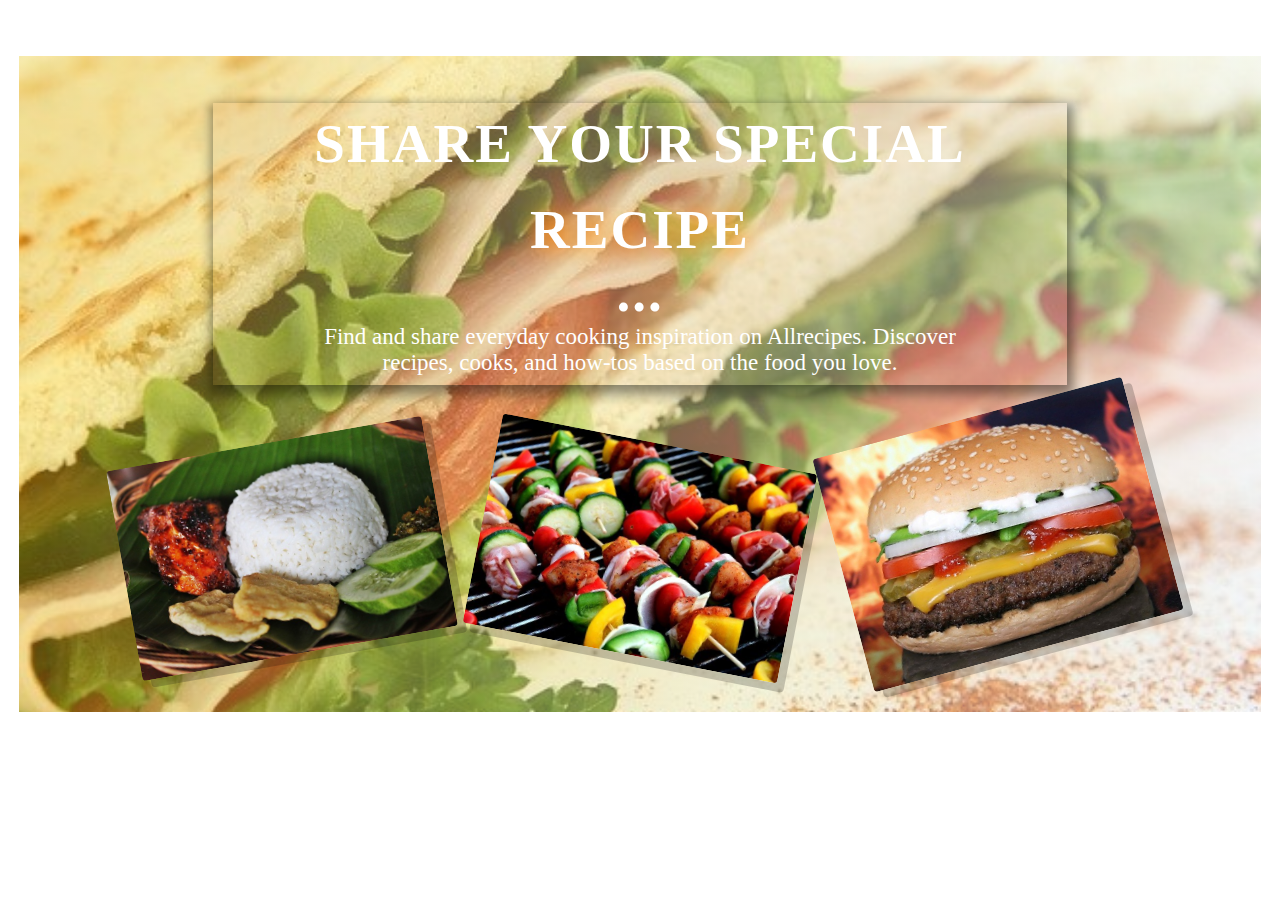
==== index.html @ f3de8c3f "Update index.html" ====
<!DOCTYPE html>
<html lang="en">
<head>
    <meta charset="UTF-8">
    <meta http-equiv="X-UA-Compatible" content="IE=edge">
    <meta name="viewport" content="width=device-width, initial-scale=1.0">
    <title>Team B01 | Recipes</title>
    <link rel="shortcut icon" href="image/1.pnge="image/png">
    <link rel="stylesheet" href="css/style.css">
</head>
<body>
    
    <!--  HEADER    -->
    
    
    <!--  MAIN    -->
        <div class="top-wrapper">
           <div class="top-container">
            <h1>SHARE YOUR SPECIAL</h1>
            <h1 id="lompat">RECIPE</h1>
            <h1>...</h1>
            <p>Find and share everyday cooking inspiration on Allrecipes. Discover recipes, cooks, and how-tos based on the food you love.</p>
           </div>
           <div class="top-image">
               <img class="image-1" src="image/grilled-chicken.jpg">
               <img class="image-2" src="image/shish-kebab_640.jpg">
               <img class="image-3" src="image/hamburger_640.jpg">
           </div>
        </div>

    
    
    <!--  BODY    -->
    
    
    <!--  FOOTER    -->
</body>
</html>
---- css/style.css ----
html, body,
ul, ol, li,
h1, h2, h3, h4, h5, h6, p, div {
  margin: 0;
  padding: 0;
}
body {
  font-family: "Lucida Grande";
}
li {
  list-style: none;
}
a {
  text-decoration: none;
}


.top-wrapper{
    background-image:
    linear-gradient(-90deg, rgba(245, 246, 252, 0.52), rgba(253, 199, 21, 0.353)),url('../image/sandwich_640.jpg');    
    background-size: cover;
    color: white;
    /* margin: 57px 10px 10px 10px; */
    margin: 56px auto;
    width: 97%;
    padding: 24px 0px;
    text-align: center;
}
.top-container{
    background-color: rgba(117, 19, 93, 0.047);
    padding: 9px 23px;
    /* margin: 0px 75px; */
    margin: 23px auto;
    width: 65%;
    /* height: 210px; */
    box-shadow: 2px 4px 8px 0px rgba(0, 0, 0, 0.2), 2px 6px 10px 6px rgba(0, 0, 0, 0.3);
    /* border-radius: 10% 30% 80% 30%; */
}
.top-container h1{
  /* padding-bottom: 9px; */
  letter-spacing: 2px;
  font-size: 55px;
}
.top-container p{
    font-size: 23px;
    padding: 0 51px;
}

.top-image{
    margin: 29px 0px;
}
.top-image img {
    width: 320px;
    border-radius: 4px;
    margin: 0 17px;
    box-shadow: 8px 8px rgba(0, 0, 0, 0.2);
}
img.image-1{
    transform: rotate(-10deg);
}
img.image-2{
    transform: rotate(11deg);
}
img.image-3{
    transform: rotate(-15deg);
}


#lompat{
    animation: banjump 2s ease infinite;
    color: white;
    margin-top: 23px;
    text-shadow: 6px 3px 19px #ff8808;
  }
  
@keyframes banjump {
    0% {transform: scale(1,1) translateY(0);}
    10% {transform: scale(1.1, .9) translateY(0);}
  
    30% {transform: scale(.9, 1.1) translateY(-35px);}
    50% {transform: scale(1.01, .95) translateY(0);}
    60% {transform: scale(1,1) translateY(-7px);}
  
    65% {transform: scale(1,1) translateY(0);}
    100% {transform: scale(1,1) translateY(0);}
}
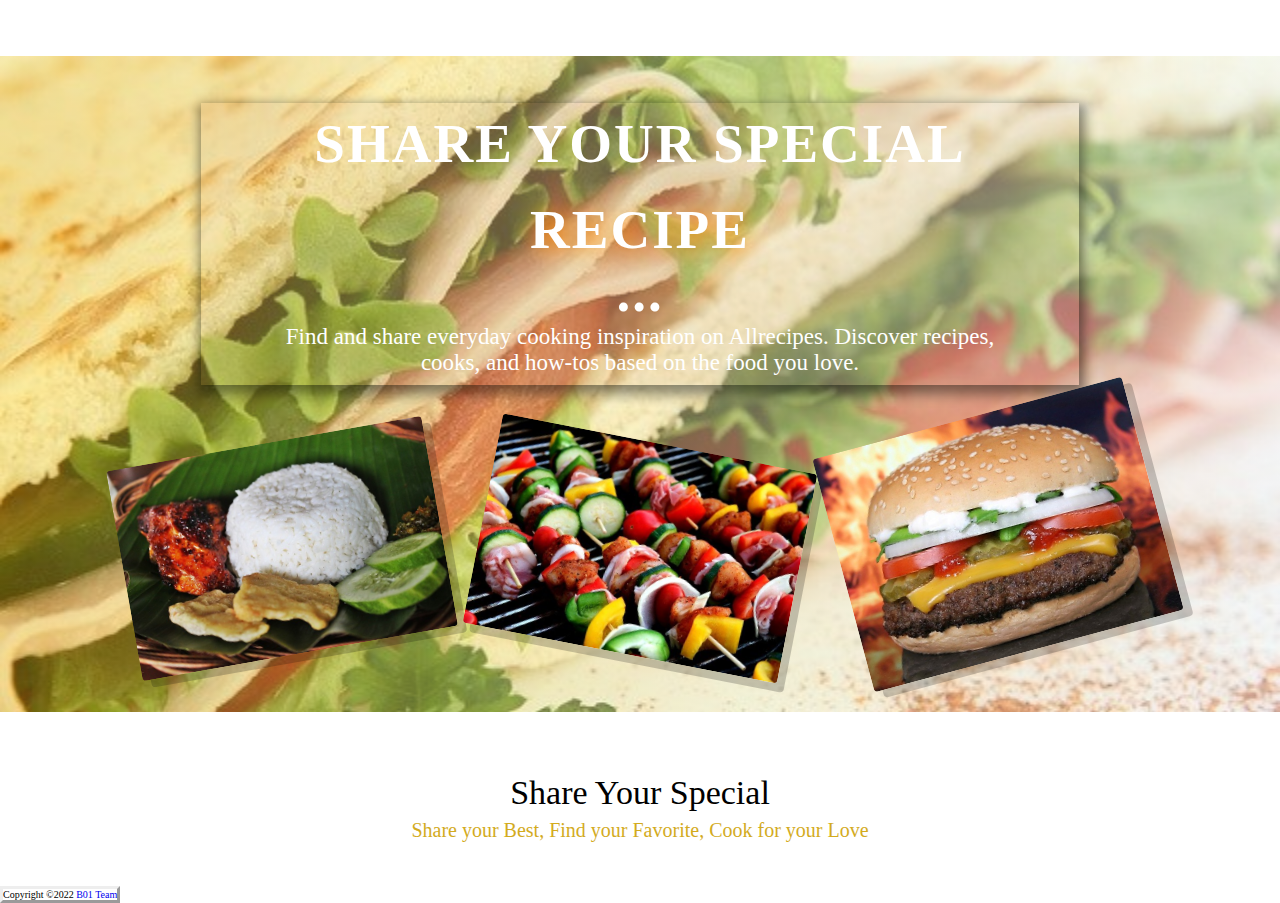
==== commit c4f829d8: "Update index.html" ====
--- a/index.html
+++ b/index.html
@@ -5,7 +5,7 @@
     <meta http-equiv="X-UA-Compatible" content="IE=edge">
     <meta name="viewport" content="width=device-width, initial-scale=1.0">
     <title>Team B01 | Recipes</title>
-    <link rel="shortcut icon" href="image/1.pnge="image/png">
+    <link rel="shortcut icon" href="image/1.png" type="image/png">
     <link rel="stylesheet" href="css/style.css">
 </head>
 <body>
@@ -34,5 +34,23 @@
     
     
     <!--  FOOTER    -->
+    <div class="footer-logo">
+		<h2>Share Your Special</h2>
+			<p> Share your Best, Find your Favorite, Cook for your Love </p>
+	</div>
+
+	<ul class="footer-content">	
+		<li><a href="#"><i class="fa fa-facebook"></i></a></li>
+		<li><a href="#"><i class="fa fa-twitter"></i></a></li>
+		<li><a href="#"><i class="fa fa-google-plus"></i></a></li>
+		<li><a href="#"><i class="fa fa-youtube"></i></a></li>
+		<li><a href="#"><i class="fa fa-linkedin-square"></i></a></li>
+	</ul>
+
+	<div class="footer-list">
+   		<p>Copyright &copy;2022 <a href="#">B01 Team</a></p>
+	</div>
+
+	
 </body>
 </html>
--- a/css/style.css
+++ b/css/style.css
@@ -20,9 +20,8 @@
     linear-gradient(-90deg, rgba(245, 246, 252, 0.52), rgba(253, 199, 21, 0.353)),url('../image/sandwich_640.jpg');    
     background-size: cover;
     color: white;
-    /* margin: 57px 10px 10px 10px; */
     margin: 56px auto;
-    width: 97%;
+    width: 100%;
     padding: 24px 0px;
     text-align: center;
 }
@@ -84,3 +83,104 @@
     65% {transform: scale(1,1) translateY(0);}
     100% {transform: scale(1,1) translateY(0);}
 }
+
+
+
+
+
+
+
+
+
+
+
+footer {background-color: #dacddd; border:outset;}
+.footer-logo{
+    align-items: center;
+    justify-content: center;
+    text-align: center;
+}
+
+.footer-logo h2{
+    font-size: 34px;
+    font-weight: 500;
+    line-height: 50px;
+    margin-top:15px;
+}
+
+.footer-logo p{
+    max-width: 500px;
+    margin: 5px auto;
+    line-height: 14px;
+    font-size: 20px;
+    color: #d3ab1e;
+    text-align: center;
+}
+
+.footer-content {
+ list-style: none;
+ display: flex;
+ align-items: center;
+ justify-content: center;
+ color:#080b07 ;
+}
+
+.footer-content li {
+ margin: 10px;
+}
+
+.footer-content a {
+ text-decoration: none;
+ color: #fff;
+ border: 1.1px black;
+ padding: 5px;
+ border-radius: 50%;
+}
+
+.footer-content a i{
+ font-size: 20px;
+ width: 20px;
+ transition: color .4s ease;
+}
+
+.footer-content a:hover i {
+	color:light-blue;
+}
+
+.footer-list {
+	float:left;
+	margin-top: 1px;
+	border: outset;
+	font-size: 10px;
+
+}
+.footer-form {
+	float:right;
+}
+.footer-form input {
+    background: #f3f8f7;
+    margin-bottom: 15px;
+    height: 35px;
+    border: outset;
+    border-radius:5px;
+}
+
+
+.footer-news .btn {
+    font-weight: 400;
+    text-transform: uppercase;
+    color: #ffffff;
+    background: #e9414a;
+    display: block;
+    width: 18%;
+    height: 35px;
+    font-size: 14px;
+    border: none;
+    float:right; 
+
+}
+.footer-news .btn:hover {
+    color: #0085ff;
+    background: #ffffff;
+    float:right;
+}
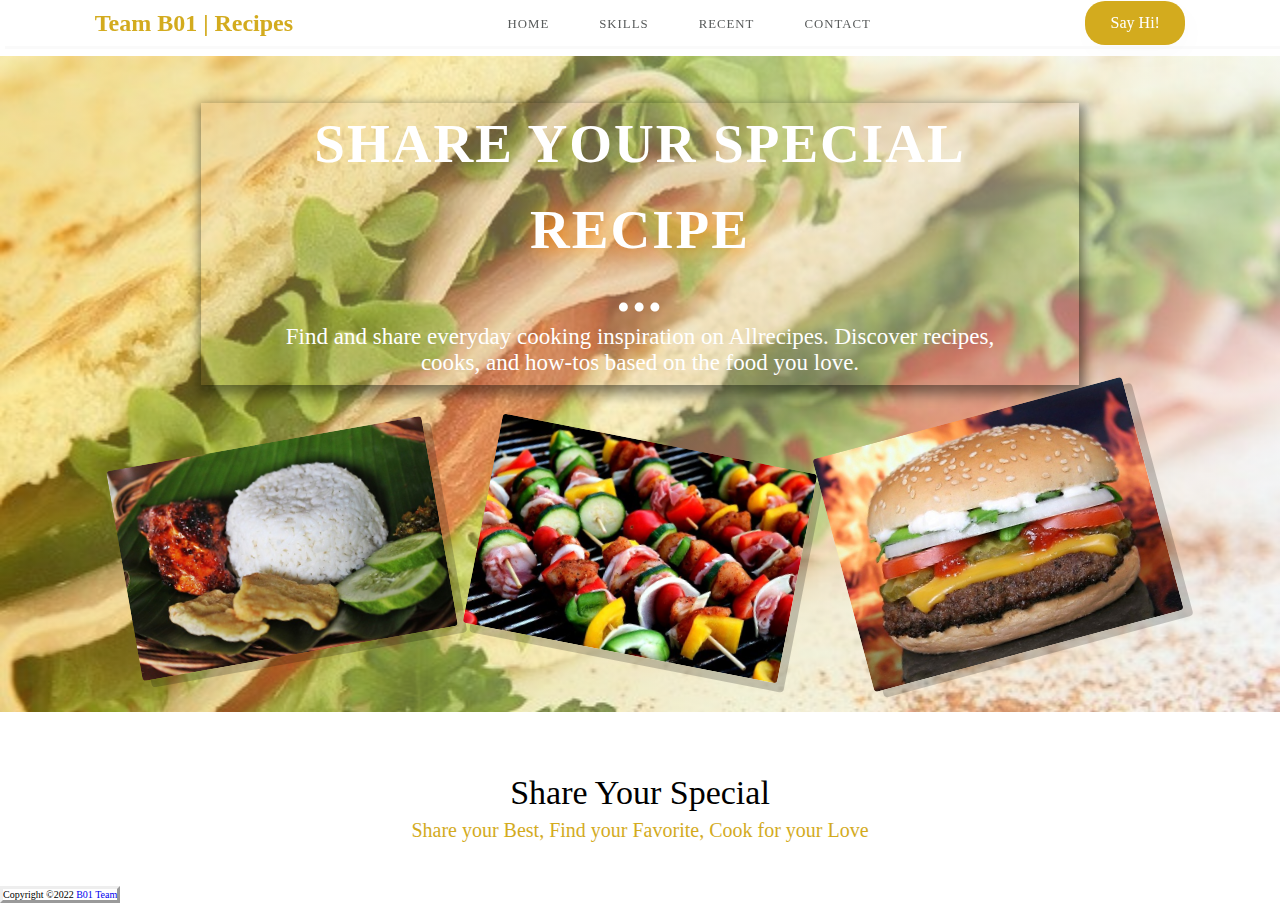
==== commit 59f0b343: "Penambahan header" ====
--- a/index.html
+++ b/index.html
@@ -1,56 +1,87 @@
 <!DOCTYPE html>
 <html lang="en">
-<head>
-    <meta charset="UTF-8">
-    <meta http-equiv="X-UA-Compatible" content="IE=edge">
-    <meta name="viewport" content="width=device-width, initial-scale=1.0">
+  <head>
+    <meta charset="UTF-8" />
+    <meta http-equiv="X-UA-Compatible" content="IE=edge" />
+    <meta name="viewport" content="width=device-width, initial-scale=1.0" />
     <title>Team B01 | Recipes</title>
-    <link rel="shortcut icon" href="image/1.png" type="image/png">
-    <link rel="stylesheet" href="css/style.css">
-</head>
-<body>
-    
+    <link rel="shortcut icon" href="image/1.png" type="image/png" />
+    <link rel="stylesheet" href="css/style.css" />
+  </head>
+  <body>
     <!--  HEADER    -->
-    
-    
+    <header class="header">
+      <nav>
+        <a href="#" class="logo">
+          <h2>Team B01 | Recipes</h2>
+        </a>
+        <!--Menu button-->
+        <!--menu-->
+        <ul class="menu">
+          <li>
+            <a class="h-float" href="#main">Home</a>
+          </li>
+          <li>
+            <a class="h-float" href="#skill">Skills</a>
+          </li>
+          <li>
+            <a class="h-float" href="#recent">Recent</a>
+          </li>
+          <li>
+            <a class="h-float" href="#contact">Contact</a>
+          </li>
+        </ul>
+        <!--perkenalan-->
+        <a class="hey" href="">Say Hi!</a>
+      </nav>
+    </header>
+
     <!--  MAIN    -->
-        <div class="top-wrapper">
-           <div class="top-container">
-            <h1>SHARE YOUR SPECIAL</h1>
-            <h1 id="lompat">RECIPE</h1>
-            <h1>...</h1>
-            <p>Find and share everyday cooking inspiration on Allrecipes. Discover recipes, cooks, and how-tos based on the food you love.</p>
-           </div>
-           <div class="top-image">
-               <img class="image-1" src="image/grilled-chicken.jpg">
-               <img class="image-2" src="image/shish-kebab_640.jpg">
-               <img class="image-3" src="image/hamburger_640.jpg">
-           </div>
-        </div>
+    <div class="top-wrapper">
+      <div class="top-container">
+        <h1>SHARE YOUR SPECIAL</h1>
+        <h1 id="lompat">RECIPE</h1>
+        <h1>...</h1>
+        <p>
+          Find and share everyday cooking inspiration on Allrecipes. Discover
+          recipes, cooks, and how-tos based on the food you love.
+        </p>
+      </div>
+      <div class="top-image">
+        <img class="image-1" src="image/grilled-chicken.jpg" />
+        <img class="image-2" src="image/shish-kebab_640.jpg" />
+        <img class="image-3" src="image/hamburger_640.jpg" />
+      </div>
+    </div>
 
-    
-    
     <!--  BODY    -->
-    
-    
+
     <!--  FOOTER    -->
     <div class="footer-logo">
-		<h2>Share Your Special</h2>
-			<p> Share your Best, Find your Favorite, Cook for your Love </p>
-	</div>
+      <h2>Share Your Special</h2>
+      <p>Share your Best, Find your Favorite, Cook for your Love</p>
+    </div>
 
-	<ul class="footer-content">	
-		<li><a href="#"><i class="fa fa-facebook"></i></a></li>
-		<li><a href="#"><i class="fa fa-twitter"></i></a></li>
-		<li><a href="#"><i class="fa fa-google-plus"></i></a></li>
-		<li><a href="#"><i class="fa fa-youtube"></i></a></li>
-		<li><a href="#"><i class="fa fa-linkedin-square"></i></a></li>
-	</ul>
+    <ul class="footer-content">
+      <li>
+        <a href="#"><i class="fa fa-facebook"></i></a>
+      </li>
+      <li>
+        <a href="#"><i class="fa fa-twitter"></i></a>
+      </li>
+      <li>
+        <a href="#"><i class="fa fa-google-plus"></i></a>
+      </li>
+      <li>
+        <a href="#"><i class="fa fa-youtube"></i></a>
+      </li>
+      <li>
+        <a href="#"><i class="fa fa-linkedin-square"></i></a>
+      </li>
+    </ul>
 
-	<div class="footer-list">
-   		<p>Copyright &copy;2022 <a href="#">B01 Team</a></p>
-	</div>
-
-	
-</body>
+    <div class="footer-list">
+      <p>Copyright &copy;2022 <a href="#">B01 Team</a></p>
+    </div>
+  </body>
 </html>
--- a/css/style.css
+++ b/css/style.css
@@ -1,6 +1,16 @@
-html, body,
-ul, ol, li,
-h1, h2, h3, h4, h5, h6, p, div {
+html,
+body,
+ul,
+ol,
+li,
+h1,
+h2,
+h3,
+h4,
+h5,
+h6,
+p,
+div {
   margin: 0;
   padding: 0;
 }
@@ -14,173 +24,265 @@
   text-decoration: none;
 }
 
-
-.top-wrapper{
-    background-image:
-    linear-gradient(-90deg, rgba(245, 246, 252, 0.52), rgba(253, 199, 21, 0.353)),url('../image/sandwich_640.jpg');    
-    background-size: cover;
-    color: white;
-    margin: 56px auto;
-    width: 100%;
-    padding: 24px 0px;
-    text-align: center;
-}
-.top-container{
-    background-color: rgba(117, 19, 93, 0.047);
-    padding: 9px 23px;
-    /* margin: 0px 75px; */
-    margin: 23px auto;
-    width: 65%;
-    /* height: 210px; */
-    box-shadow: 2px 4px 8px 0px rgba(0, 0, 0, 0.2), 2px 6px 10px 6px rgba(0, 0, 0, 0.3);
-    /* border-radius: 10% 30% 80% 30%; */
-}
-.top-container h1{
+.top-wrapper {
+  background-image: linear-gradient(
+      -90deg,
+      rgba(245, 246, 252, 0.52),
+      rgba(253, 199, 21, 0.353)
+    ),
+    url("../image/sandwich_640.jpg");
+  background-size: cover;
+  color: white;
+  margin: 56px auto;
+  width: 100%;
+  padding: 24px 0px;
+  text-align: center;
+}
+.top-container {
+  background-color: rgba(117, 19, 93, 0.047);
+  padding: 9px 23px;
+  /* margin: 0px 75px; */
+  margin: 23px auto;
+  width: 65%;
+  /* height: 210px; */
+  box-shadow: 2px 4px 8px 0px rgba(0, 0, 0, 0.2),
+    2px 6px 10px 6px rgba(0, 0, 0, 0.3);
+  /* border-radius: 10% 30% 80% 30%; */
+}
+.top-container h1 {
   /* padding-bottom: 9px; */
   letter-spacing: 2px;
   font-size: 55px;
 }
-.top-container p{
-    font-size: 23px;
-    padding: 0 51px;
-}
-
-.top-image{
-    margin: 29px 0px;
+.top-container p {
+  font-size: 23px;
+  padding: 0 51px;
+}
+
+.top-image {
+  margin: 29px 0px;
 }
 .top-image img {
-    width: 320px;
-    border-radius: 4px;
-    margin: 0 17px;
-    box-shadow: 8px 8px rgba(0, 0, 0, 0.2);
-}
-img.image-1{
-    transform: rotate(-10deg);
-}
-img.image-2{
-    transform: rotate(11deg);
-}
-img.image-3{
-    transform: rotate(-15deg);
-}
-
-
-#lompat{
-    animation: banjump 2s ease infinite;
-    color: white;
-    margin-top: 23px;
-    text-shadow: 6px 3px 19px #ff8808;
-  }
-  
+  width: 320px;
+  border-radius: 4px;
+  margin: 0 17px;
+  box-shadow: 8px 8px rgba(0, 0, 0, 0.2);
+}
+img.image-1 {
+  transform: rotate(-10deg);
+}
+img.image-2 {
+  transform: rotate(11deg);
+}
+img.image-3 {
+  transform: rotate(-15deg);
+}
+img:hover {
+  transform: scale(0.54);
+}
+.image-1:hover {
+  transform: translateY(0) scale(1.2);
+}
+.image-2:hover {
+  transform: translateY(0) scale(1.2);
+}
+.image-3:hover {
+  transform: translateY(0) scale(1.2);
+}
+
+#lompat {
+  animation: banjump 2s ease infinite;
+  color: white;
+  margin-top: 23px;
+  text-shadow: 6px 3px 19px #ff8808;
+}
+
 @keyframes banjump {
-    0% {transform: scale(1,1) translateY(0);}
-    10% {transform: scale(1.1, .9) translateY(0);}
-  
-    30% {transform: scale(.9, 1.1) translateY(-35px);}
-    50% {transform: scale(1.01, .95) translateY(0);}
-    60% {transform: scale(1,1) translateY(-7px);}
-  
-    65% {transform: scale(1,1) translateY(0);}
-    100% {transform: scale(1,1) translateY(0);}
-}
-
-
-
-
-
-
-
-
-
-
-
-footer {background-color: #dacddd; border:outset;}
-.footer-logo{
-    align-items: center;
-    justify-content: center;
-    text-align: center;
-}
-
-.footer-logo h2{
-    font-size: 34px;
-    font-weight: 500;
-    line-height: 50px;
-    margin-top:15px;
-}
-
-.footer-logo p{
-    max-width: 500px;
-    margin: 5px auto;
-    line-height: 14px;
-    font-size: 20px;
-    color: #d3ab1e;
-    text-align: center;
+  0% {
+    transform: scale(1, 1) translateY(0);
+  }
+  10% {
+    transform: scale(1.1, 0.9) translateY(0);
+  }
+
+  30% {
+    transform: scale(0.9, 1.1) translateY(-35px);
+  }
+  50% {
+    transform: scale(1.01, 0.95) translateY(0);
+  }
+  60% {
+    transform: scale(1, 1) translateY(-7px);
+  }
+
+  65% {
+    transform: scale(1, 1) translateY(0);
+  }
+  100% {
+    transform: scale(1, 1) translateY(0);
+  }
+}
+
+nav {
+  display: flex;
+  justify-content: space-around;
+  align-items: center;
+  box-shadow: 5px 3px rgb(0, 0, 0, 0.02);
+  position: fixed;
+  left: 0;
+  top: 0;
+  width: 100%;
+  z-index: 1;
+  background-color: #ffffff;
+}
+
+nav ul {
+  display: flex;
+}
+
+nav ul li a {
+  height: 40px;
+  line-height: 43px;
+  margin: 3px;
+  padding: 0px 22px;
+  display: flex;
+  font-size: 0.8rem;
+  text-transform: uppercase;
+  font-weight: 500;
+  color: #585b5b;
+  letter-spacing: 1px;
+  border-radius: 15px;
+}
+
+.header {
+  height: 3rem;
+  width: 100%;
+  position: fixed;
+  bottom: 0;
+  left: 0;
+  z-index: var(--z-fixed);
+  background-color: var(--body-color);
+}
+
+.logo h2 {
+  width: auto;
+  color: #d3ab1e;
+  height: auto;
+}
+
+.hey {
+  width: 100px;
+  height: 44px;
+  display: flex;
+  justify-content: center;
+  align-items: center;
+  color: #ffffff;
+  background-color: #d3ab1e;
+  border-radius: 20px;
+  box-shadow: 4px 10px 30px rgb(0, 0, 0, 0.02);
+}
+
+.hey:hover,
+.recent-button:hover {
+  background-color: #d3ab1e;
+  color: #ffffff;
+  box-shadow: 5px 10px 30px rgba(61, 75, 74, 0.3);
+}
+
+nav ul li a:hover {
+  background-color: #d3ab1e;
+  color: #ffffff;
+  box-shadow: 5px 10px 30px rgba(68, 80, 80, 0.3);
+}
+
+footer {
+  background-color: #dacddd;
+  border: outset;
+}
+
+.footer-logo {
+  align-items: center;
+  justify-content: center;
+  text-align: center;
+}
+
+.footer-logo h2 {
+  font-size: 34px;
+  font-weight: 500;
+  line-height: 50px;
+  margin-top: 15px;
+}
+
+.footer-logo p {
+  max-width: 500px;
+  margin: 5px auto;
+  line-height: 14px;
+  font-size: 20px;
+  color: #d3ab1e;
+  text-align: center;
 }
 
 .footer-content {
- list-style: none;
- display: flex;
- align-items: center;
- justify-content: center;
- color:#080b07 ;
+  list-style: none;
+  display: flex;
+  align-items: center;
+  justify-content: center;
+  color: #080b07;
 }
 
 .footer-content li {
- margin: 10px;
+  margin: 10px;
 }
 
 .footer-content a {
- text-decoration: none;
- color: #fff;
- border: 1.1px black;
- padding: 5px;
- border-radius: 50%;
-}
-
-.footer-content a i{
- font-size: 20px;
- width: 20px;
- transition: color .4s ease;
+  text-decoration: none;
+  color: #fff;
+  border: 1.1px black;
+  padding: 5px;
+  border-radius: 50%;
+}
+
+.footer-content a i {
+  font-size: 20px;
+  width: 20px;
+  transition: color 0.4s ease;
 }
 
 .footer-content a:hover i {
-	color:light-blue;
+  color: light-blue;
 }
 
 .footer-list {
-	float:left;
-	margin-top: 1px;
-	border: outset;
-	font-size: 10px;
-
+  float: left;
+  margin-top: 1px;
+  border: outset;
+  font-size: 10px;
 }
 .footer-form {
-	float:right;
+  float: right;
 }
 .footer-form input {
-    background: #f3f8f7;
-    margin-bottom: 15px;
-    height: 35px;
-    border: outset;
-    border-radius:5px;
-}
-
+  background: #f3f8f7;
+  margin-bottom: 15px;
+  height: 35px;
+  border: outset;
+  border-radius: 5px;
+}
 
 .footer-news .btn {
-    font-weight: 400;
-    text-transform: uppercase;
-    color: #ffffff;
-    background: #e9414a;
-    display: block;
-    width: 18%;
-    height: 35px;
-    font-size: 14px;
-    border: none;
-    float:right; 
-
+  font-weight: 400;
+  text-transform: uppercase;
+  color: #ffffff;
+  background: #e9414a;
+  display: block;
+  width: 18%;
+  height: 35px;
+  font-size: 14px;
+  border: none;
+  float: right;
 }
 .footer-news .btn:hover {
-    color: #0085ff;
-    background: #ffffff;
-    float:right;
-}
+  color: #0085ff;
+  background: #ffffff;
+  float: right;
+}
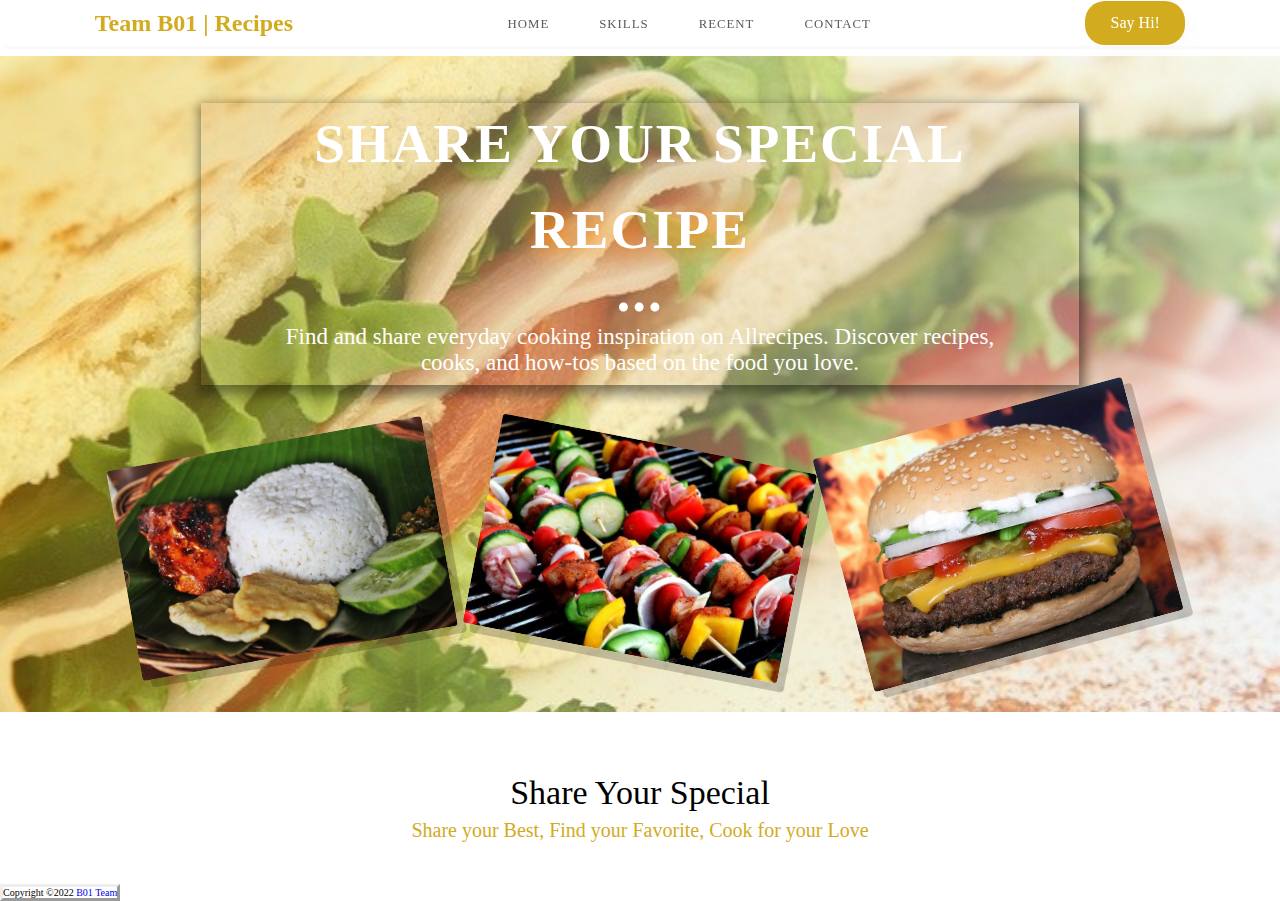
==== commit 23c16746: "penambahan font awesome" ====
--- a/index.html
+++ b/index.html
@@ -7,6 +7,7 @@
     <title>Team B01 | Recipes</title>
     <link rel="shortcut icon" href="image/1.png" type="image/png" />
     <link rel="stylesheet" href="css/style.css" />
+    <link rel="stylesheet" href="https://cdnjs.cloudflare.com/ajax/libs/font-awesome/4.7.0/css/font-awesome.min.css">
   </head>
   <body>
     <!--  HEADER    -->
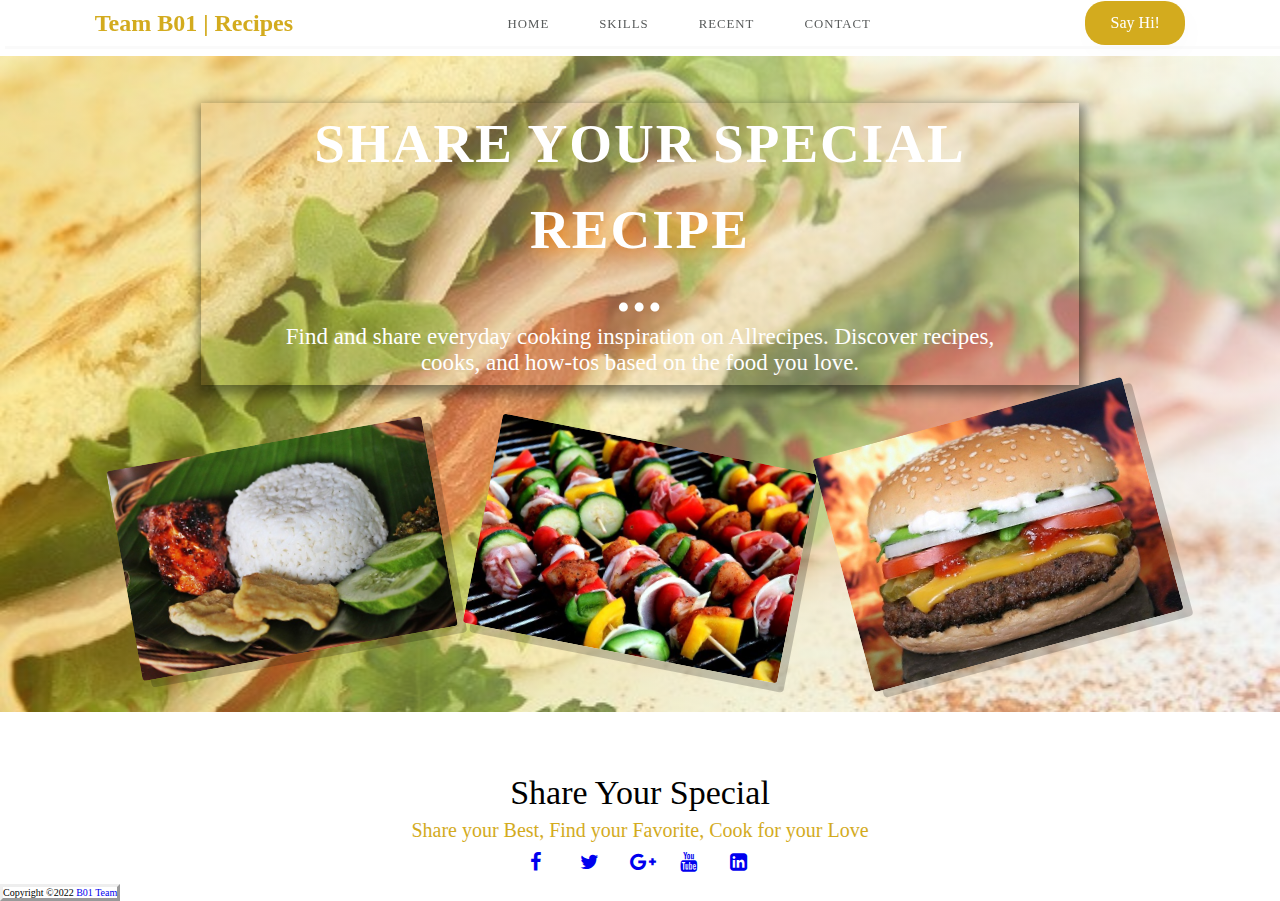
==== commit 7df8ef50: "update perbaikan" ====
--- a/index.html
+++ b/index.html
@@ -7,7 +7,8 @@
     <title>Team B01 | Recipes</title>
     <link rel="shortcut icon" href="image/1.png" type="image/png" />
     <link rel="stylesheet" href="css/style.css" />
-    <link rel="stylesheet" href="https://cdnjs.cloudflare.com/ajax/libs/font-awesome/4.7.0/css/font-awesome.min.css">
+    <link rel="stylesheet" href="//maxcdn.bootstrapcdn.com/font-awesome/4.3.0/css/font-awesome.min.css">
+
   </head>
   <body>
     <!--  HEADER    -->
@@ -65,7 +66,7 @@
 
     <ul class="footer-content">
       <li>
-        <a href="#"><i class="fa fa-facebook"></i></a>
+        <a href="#"><i class="fa fa-facebook" aria-hidden="true"></i></a>
       </li>
       <li>
         <a href="#"><i class="fa fa-twitter"></i></a>
--- a/css/style.css
+++ b/css/style.css
@@ -236,7 +236,6 @@
 
 .footer-content a {
   text-decoration: none;
-  color: #fff;
   border: 1.1px black;
   padding: 5px;
   border-radius: 50%;
@@ -248,9 +247,9 @@
   transition: color 0.4s ease;
 }
 
-.footer-content a:hover i {
+/* .footer-content a:hover i {
   color: light-blue;
-}
+} */
 
 .footer-list {
   float: left;
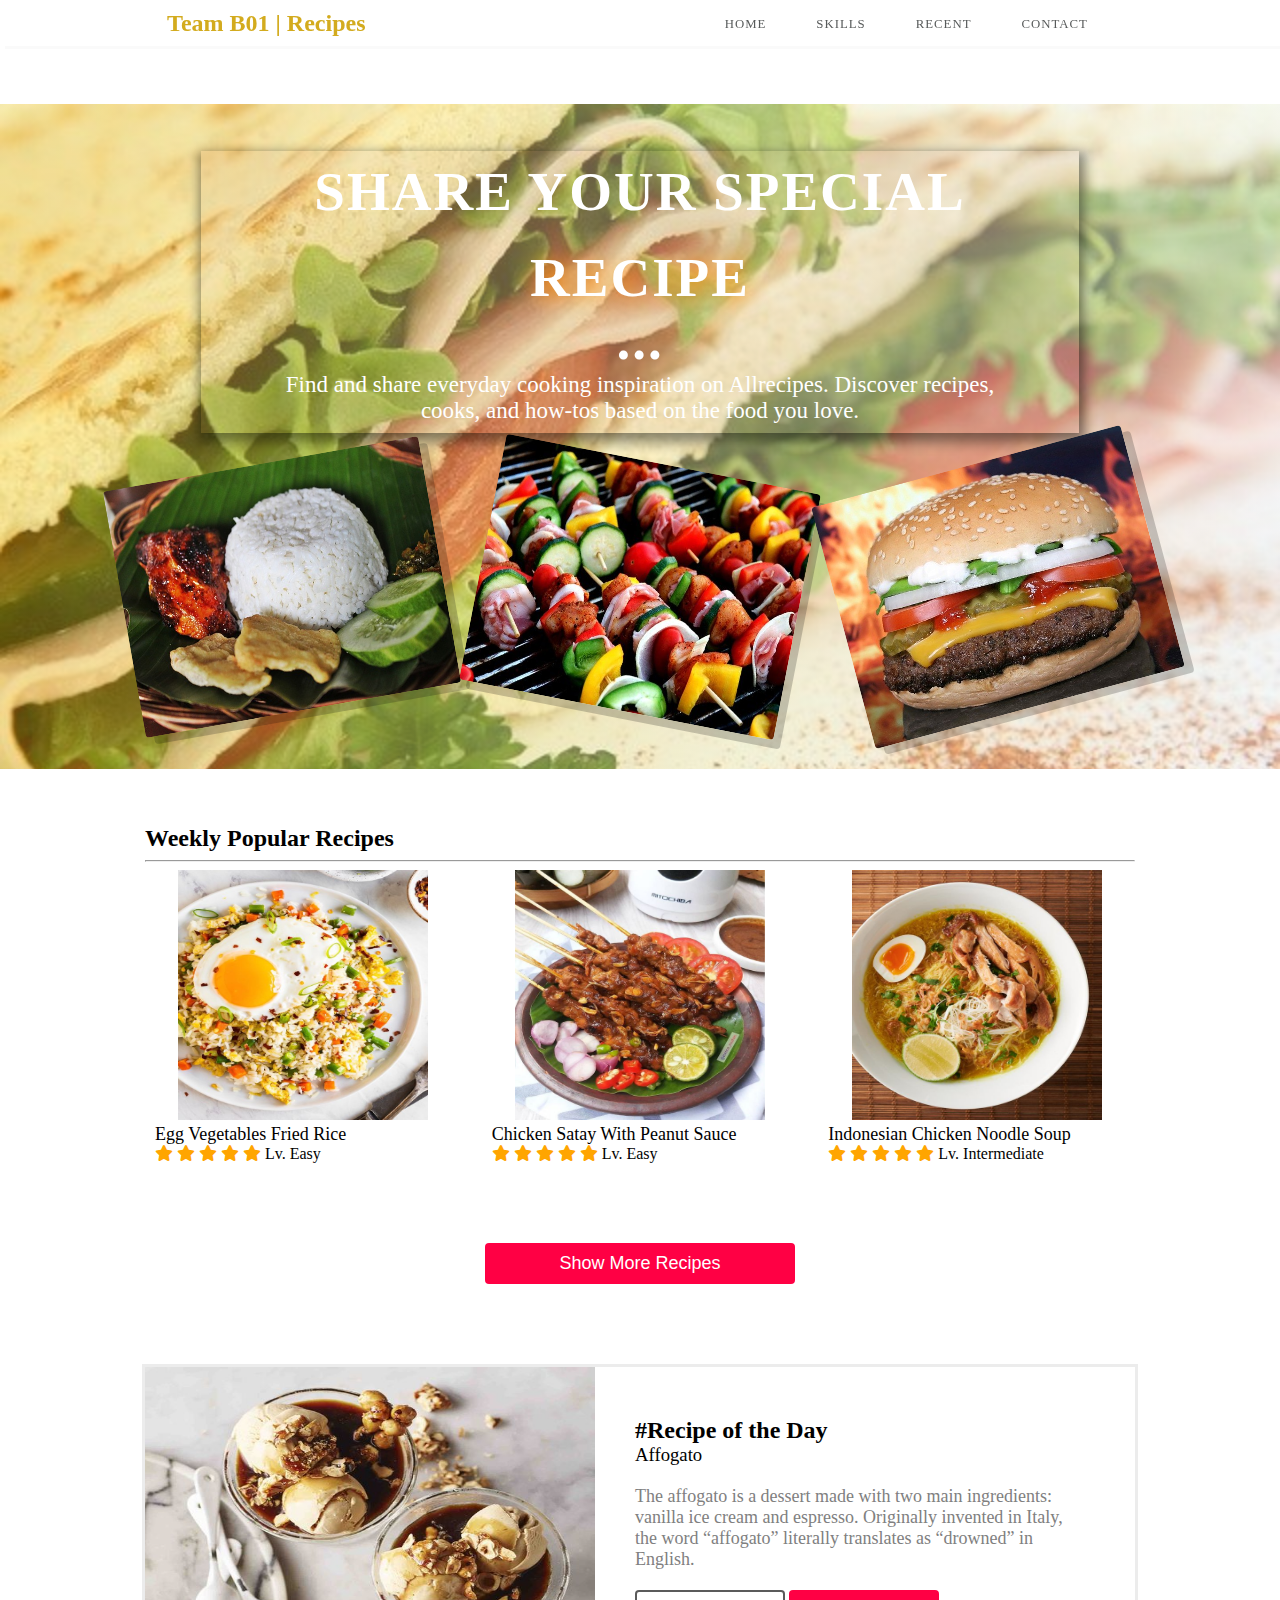
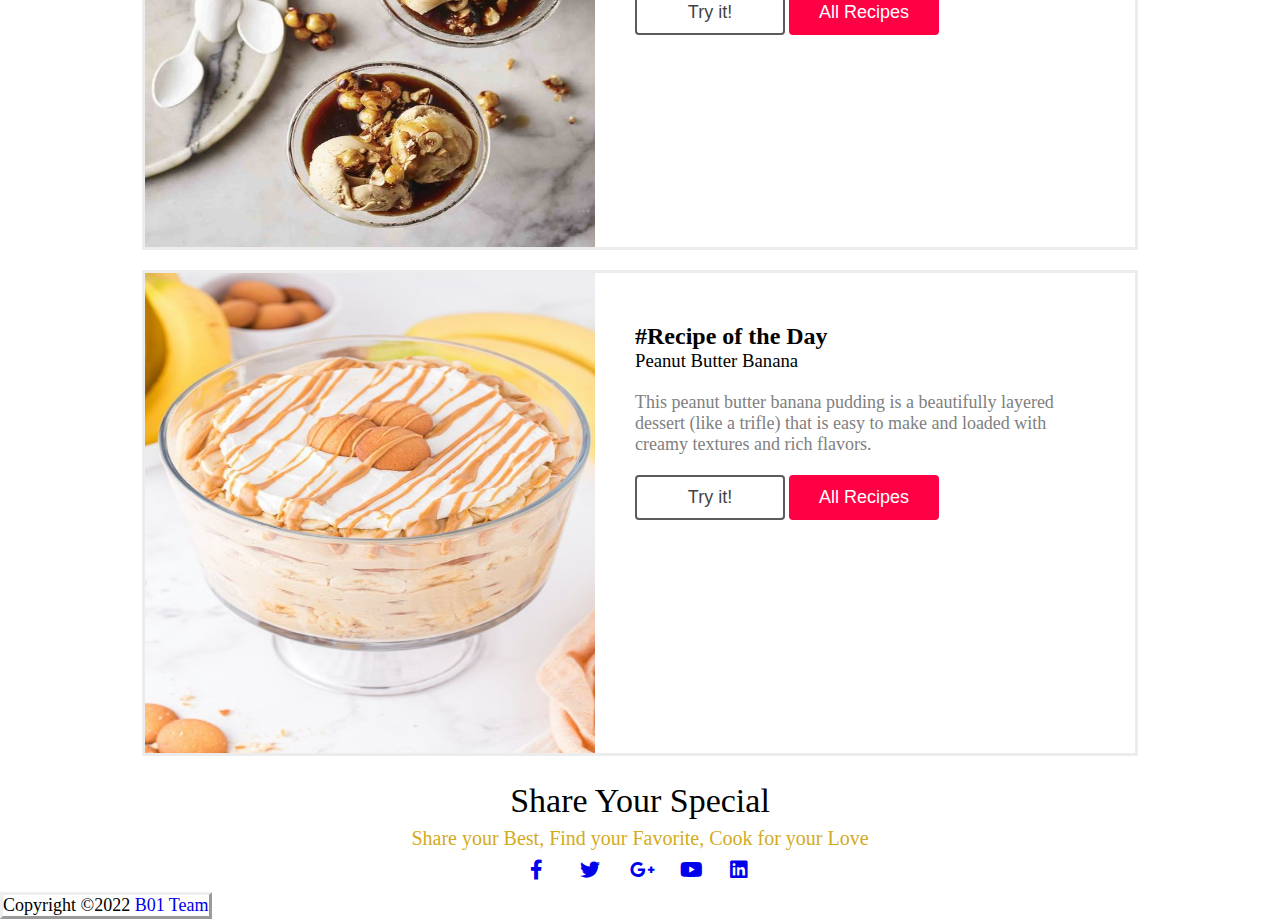
==== commit 5abdb064: "Penggabungan Semua Bagian dan penyesuaian CSS" ====
--- a/index.html
+++ b/index.html
@@ -7,6 +7,8 @@
     <title>Team B01 | Recipes</title>
     <link rel="shortcut icon" href="image/1.png" type="image/png" />
     <link rel="stylesheet" href="css/style.css" />
+    <link rel="stylesheet" href="//maxcdn.bootstrapcdn.com/font-awesome/4.3.0/css/font-awesome.min.css">
+    <link href="https://cdnjs.cloudflare.com/ajax/libs/font-awesome/6.0.0/css/all.min.css" rel="stylesheet"/>
     <link rel="stylesheet" href="//maxcdn.bootstrapcdn.com/font-awesome/4.3.0/css/font-awesome.min.css">
 
   </head>
@@ -34,7 +36,7 @@
           </li>
         </ul>
         <!--perkenalan-->
-        <a class="hey" href="">Say Hi!</a>
+        <!-- <a class="hey" href="">Say Hi!</a> -->
       </nav>
     </header>
 
@@ -57,6 +59,103 @@
     </div>
 
     <!--  BODY    -->
+
+    <div class="body-wrapper">
+      <div class="container">
+
+          <div class="heading">
+              <h2>Weekly Popular Recipes</h2>
+              <hr/>
+          </div>
+          
+          <div class="weekly-popular">
+              <div class="menu">
+                  <div class="menu-image">
+                      <img src="image/Egg Vegetables Fried Rice.jpg" />
+                  </div>
+
+                  <div class="text-content">
+                      <p>Egg Vegetables Fried Rice</p>
+
+                      <span class="fa fa-star checked"></span>
+                      <span class="fa fa-star checked"></span>
+                      <span class="fa fa-star checked"></span>
+                      <span class="fa fa-star checked"></span>
+                      <span class="fa fa-star checked"></span>
+
+                      <span class="level">Lv. Easy</span>
+                  </div>
+              </div>
+
+              <div class="menu">
+                  <div class="menu-image">
+                      <img src="image/Chicken Satay With Peanut Sauce.jpg" />
+                  </div>
+
+                  <div class="text-content">
+                      <p>Chicken Satay With Peanut Sauce</p>
+
+                      <span class="fa fa-star checked"></span>
+                      <span class="fa fa-star checked"></span>
+                      <span class="fa fa-star checked"></span>
+                      <span class="fa fa-star checked"></span>
+                      <span class="fa fa-star checked"></span>
+
+                      <span class="level">Lv. Easy</span>
+                  </div>
+              </div>
+              
+              <div class="menu">
+                  <div class="menu-image">
+                      <img src="image/Indonesian Chicken Noodle Soup.jpg" />
+                  </div>
+                  
+                  <div class="text-content">
+                      <p>Indonesian Chicken Noodle Soup</p>
+
+                      <span class="fa fa-star checked"></span>
+                      <span class="fa fa-star checked"></span>
+                      <span class="fa fa-star checked"></span>
+                      <span class="fa fa-star checked"></span>
+                      <span class="fa fa-star checked"></span>
+
+                      <span class="level">Lv. Intermediate</span>
+                  </div>
+              </div>
+          </div>
+
+          <div class="btn message">
+              <button class="btn-popular">Show More Recipes</button>
+          </div>
+
+          <div class="today-menus">
+              <div class="menu-image">
+                  <img src="image/Affogato.jpg" alt="Affogato"/>
+              </div>
+              <div class="today-content">
+                  <h2>#Recipe of the Day</h2>
+                  <h3>Affogato</h3>
+                  <p>The affogato is a dessert made with two main ingredients: vanilla ice cream and espresso. Originally invented in Italy, the word “affogato” literally translates as “drowned” in English.</p>
+                  <button class="btn-dojo">Try it!</button>
+                  <button class="btn-recipes">All Recipes</button>
+              </div>
+          </div>
+
+          <div class="today-menus">
+              <div class="menu-image">
+                  <img src="image/Peanut Butter Banana.jpg" alt="Peanut Butter Banana"/>
+              </div>
+              <div class="today-content">
+                  <h2>#Recipe of the Day</h2>
+                  <h3>Peanut Butter Banana</h3>
+                  <p>This peanut butter banana pudding is a beautifully layered dessert (like a trifle) that is easy to make and loaded with creamy textures and rich flavors.</p>
+                  <button class="btn-dojo">Try it!</button>
+                  <button class="btn-recipes">All Recipes</button>
+              </div>
+          </div>
+
+      </div>
+  </div>
 
     <!--  FOOTER    -->
     <div class="footer-logo">
--- a/css/style.css
+++ b/css/style.css
@@ -157,7 +157,6 @@
 .header {
   height: 3rem;
   width: 100%;
-  position: fixed;
   bottom: 0;
   left: 0;
   z-index: var(--z-fixed);
@@ -285,3 +284,151 @@
   background: #ffffff;
   float: right;
 }
+img {
+  width: 250px;
+  height: 250px;
+}
+
+p {
+  font-size: 18px;
+}
+
+/* ======== WEEKLY POPULAR */
+.body-wrapper .heading {
+  margin-left: 5%;
+  margin-right: 5%;
+}
+
+.heading h2 {
+  margin: 0;
+}
+.container {
+  width: 1100px;
+  margin: 0 auto;
+
+}
+
+.weekly-popular {
+  width: 90%;
+  margin: 0 auto;
+  display: grid;
+  grid-template-columns: repeat(auto-fit, minmax(250px, 1fr));
+  grid-gap: 20px;
+}
+
+.weekly-popular .menu {
+  position: relative;
+  
+}
+
+.weekly-popular .menu-image {
+  text-align: center;
+}
+
+.text-content {
+  margin-left: 10px;
+}
+
+.checked {
+  color: orange;
+}
+
+/* ======== BUTTON HOVER */
+.btn {
+  display: flex;
+  justify-content: center;
+  margin: 80px 0px;
+}
+
+.btn-popular {
+  width: 310px;
+  padding: 10px;
+  border: none;
+  color: white;
+  background-color: rgb(255, 0, 68);
+  border-radius: 4px;
+  box-shadow: inset 0 0 0 0 #f9e506;
+  transition: ease-out 0.3s;
+  font-size: 18px;
+  outline: none;
+}
+
+.btn-popular:hover {
+  box-shadow: inset 310px 0 0 0 #f9e506;
+  cursor: pointer;
+  color: #000;
+}
+
+/* ======== TODAY MENUS */
+
+.today-menus {
+  width: 90%;
+  margin: 0 auto;
+  overflow: hidden;
+  margin-bottom: 20px;
+  border: 3px solid #ECECEC;
+}
+
+.today-menus .menu-image img {
+  height: 480px;
+  width: 450px;
+  display: block;
+}
+
+.today-menus .menu-image {
+  width: 450px;
+  float: left;
+  margin: 0;
+}
+
+.today-menus .today-content {
+  width: 450px;
+  float: right;
+  padding: 50px 50px 50px 0;
+}
+
+.today-content p {
+  color: gray;
+  padding: 20px 0px;
+}
+
+.today-content h3 {
+  font-weight: normal;
+}
+
+.btn-dojo {
+  width: 150px;
+  padding: 10px;
+  border: none;
+  color: #111;
+  background-color: white;
+  border: 2px solid rgb(0, 0, 0, 0.8);
+  opacity: 0.8;
+  border-radius: 4px;
+  font-size: 18px;
+  outline: none;
+}
+
+.btn-dojo:hover {
+  cursor: pointer;
+  opacity: 1;
+}
+
+.btn-recipes {
+  width: 150px;
+  padding: 12px;
+  border: none;
+  color: white;
+  background-color: rgb(255, 0, 68);
+  border-radius: 4px;
+  box-shadow: inset 0 0 0 0 #f9e506;
+  transition: ease-out 0.3s;
+  font-size: 18px;
+  outline: none;
+}
+
+.btn-recipes:hover {
+  box-shadow: inset 310px 0 0 0 #f9e506;
+  cursor: pointer;
+  color: #000;
+}
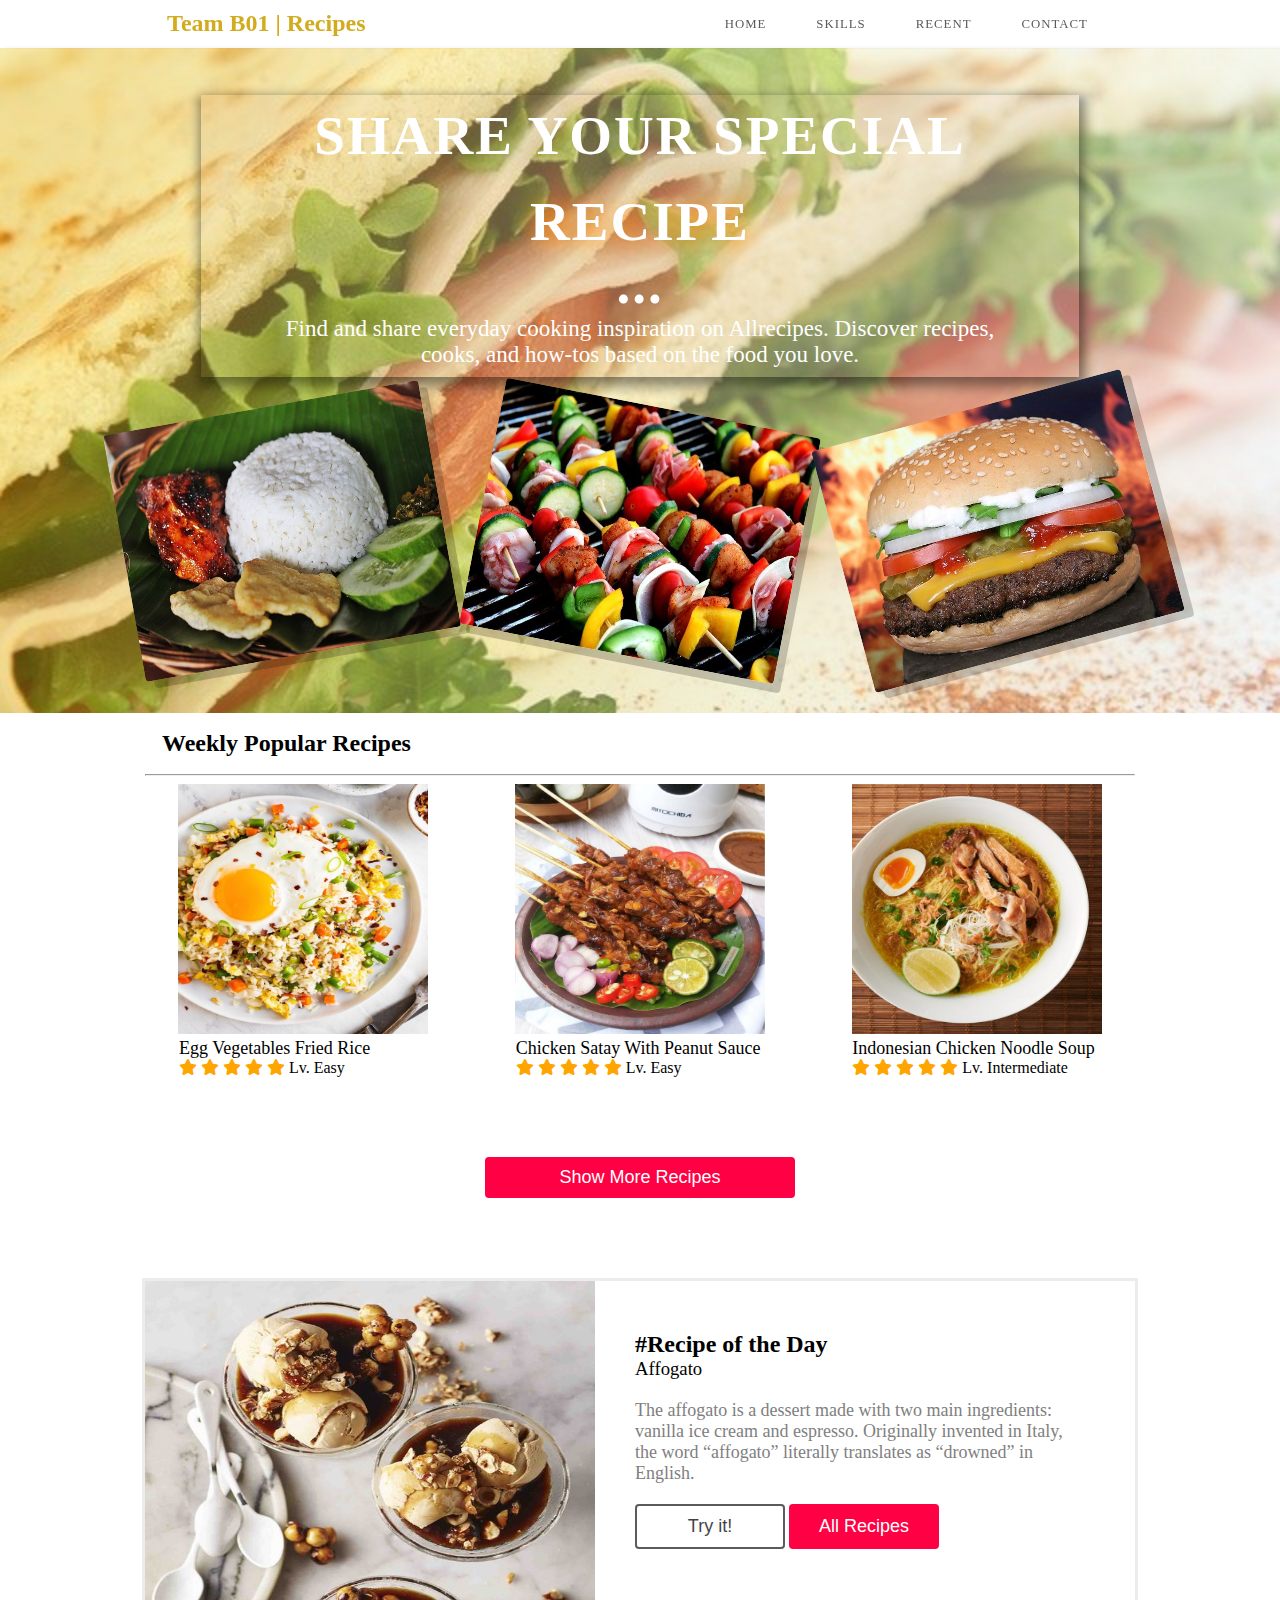
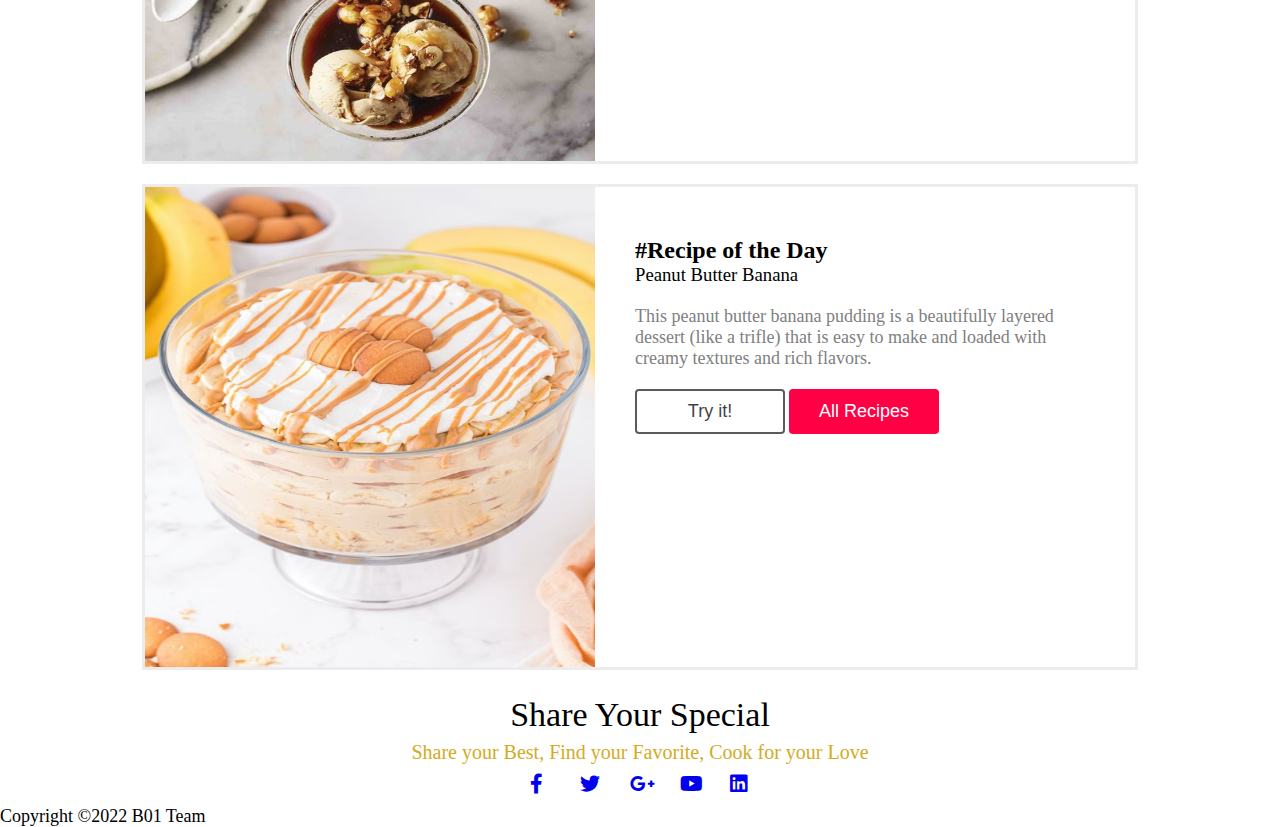
==== commit e1af0ce9: "update terakhir" ====
--- a/index.html
+++ b/index.html
@@ -182,7 +182,7 @@
     </ul>
 
     <div class="footer-list">
-      <p>Copyright &copy;2022 <a href="#">B01 Team</a></p>
+      <p>Copyright &copy;2022 B01 Team</p>
     </div>
   </body>
 </html>
--- a/css/style.css
+++ b/css/style.css
@@ -33,7 +33,6 @@
     url("../image/sandwich_640.jpg");
   background-size: cover;
   color: white;
-  margin: 56px auto;
   width: 100%;
   padding: 24px 0px;
   text-align: center;
@@ -78,7 +77,7 @@
   transform: rotate(-15deg);
 }
 img:hover {
-  transform: scale(0.54);
+  transform: translateY(0) scale(1.1);
 }
 .image-1:hover {
   transform: translateY(0) scale(1.2);
@@ -195,7 +194,7 @@
 }
 
 footer {
-  background-color: #dacddd;
+  background-color: #7a737c;
   border: outset;
 }
 
@@ -253,7 +252,7 @@
 .footer-list {
   float: left;
   margin-top: 1px;
-  border: outset;
+  /* border: outset; */
   font-size: 10px;
 }
 .footer-form {
@@ -300,7 +299,7 @@
 }
 
 .heading h2 {
-  margin: 0;
+  margin: 17px;
 }
 .container {
   width: 1100px;
@@ -326,7 +325,7 @@
 }
 
 .text-content {
-  margin-left: 10px;
+  margin-left: 34px;
 }
 
 .checked {
@@ -411,7 +410,7 @@
 
 .btn-dojo:hover {
   cursor: pointer;
-  opacity: 1;
+  opacity: 0.5;
 }
 
 .btn-recipes {
